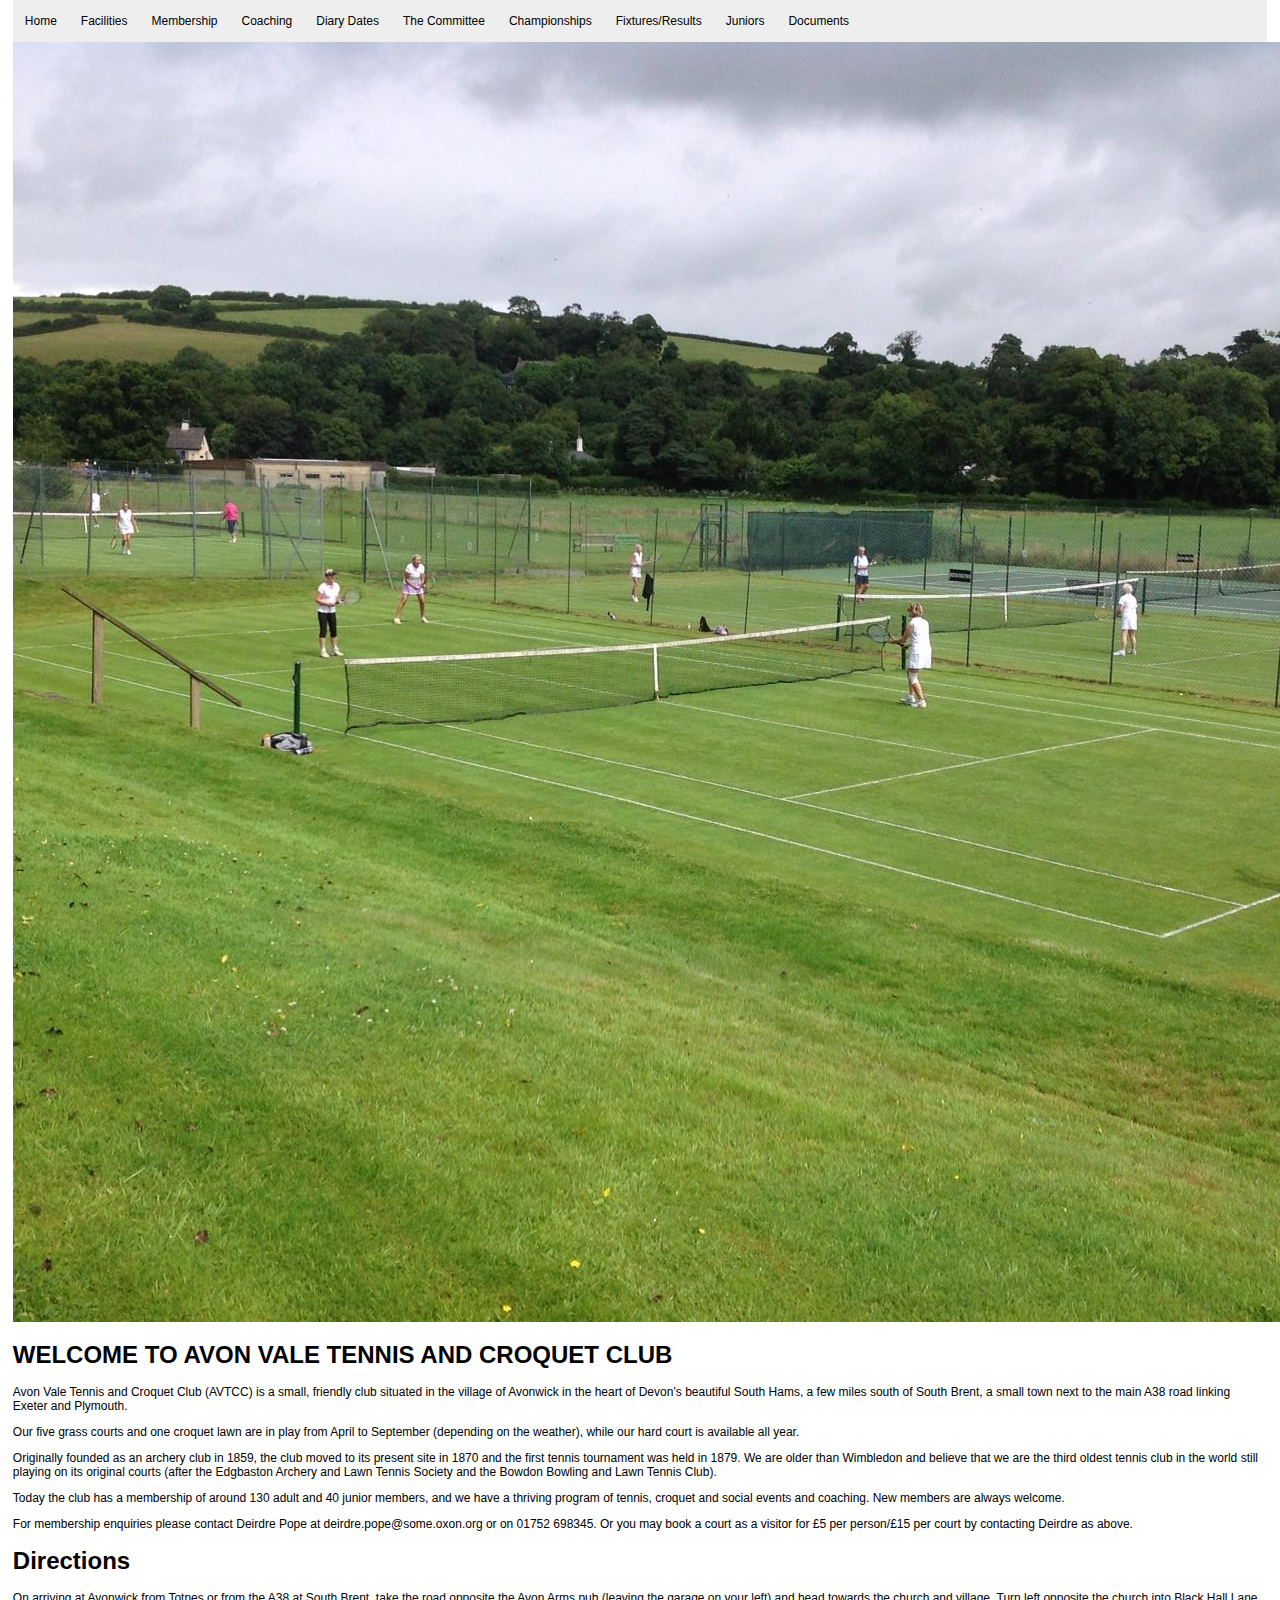
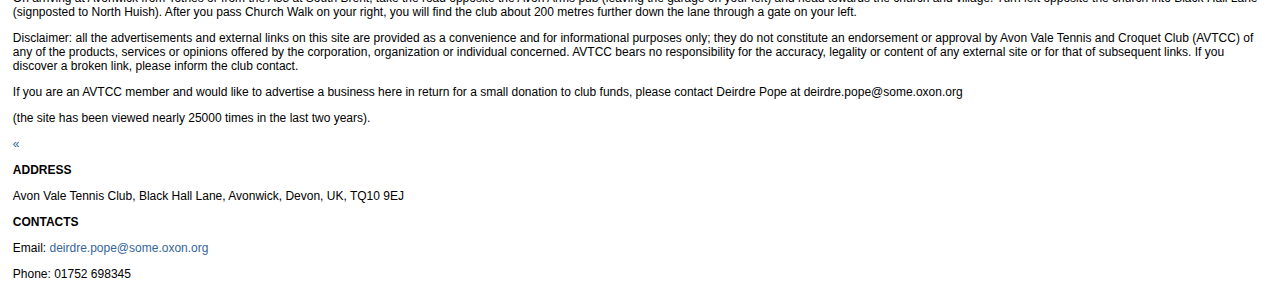
==== index.html @ 836aaab0 "first version" ====
<!doctype html>
<html>
<head>
	<title>Home::2023Pyramid</title>
  <link rel="stylesheet" type="text/css" href="static/styles/styles.css">


</head>
<body>
<div class="container">
  <ul class="menu">
    <li class="mynavbar-brand"><a href="index.html">Home</a></li>
    <li><a href="facilities/index.html">Facilities</a></li>
    <li><a href="membership/index.html">Membership</a></li>
    <li><a href="coaching/index.html">Coaching</a></li>
    <li><a href="diarydates/index.html">Diary Dates</a></li>
    <li><a href="committee/index.html">The Committee</a></li>
    <li><a href="championships/index.html">Championships</a></li>
    <li><a href="fixturesresults/index.html">Fixtures/Results</a></li>
    <li><a href="juniors/index.html">Juniors</a></li>
    <li><a href="documents/index.html">Documents</a></li>
   </ul>
</div>
  
<div>


<img src="static/pictures/2016/08/img_1331-e1481120013680.jpg"/>
<h1>WELCOME TO AVON VALE TENNIS AND CROQUET CLUB</h1>


<p>Avon Vale Tennis and Croquet Club (AVTCC) is a small, friendly club situated 
in the village of Avonwick in the heart of Devon’s beautiful South Hams, a few miles south of South Brent, 
a small town next to the main A38 road linking Exeter and Plymouth.</p>
<p>Our five grass courts and one croquet lawn are in play from April to September (depending on the weather), 
while our hard court is available all year.</p>

<p>Originally founded as an archery club in 1859, the club moved to its present site in 1870 and the 
first tennis tournament was held in 1879. We are older than Wimbledon and believe that we are the 
third oldest tennis club in the world still playing on its original courts (after the Edgbaston 
Archery and Lawn Tennis Society and the Bowdon Bowling and Lawn Tennis Club).</p>

<p>Today the club has a membership of around 130 adult and 40 junior members, and we have a thriving program of 
tennis, croquet  and social events and coaching. New members are always welcome.</p>

<p>For membership enquiries please contact  Deirdre Pope at deirdre.pope@some.oxon.org or on 01752 698345. 
Or you may book a court as a visitor for £5 per person/£15 per court by contacting Deirdre as above.</p>


<h1>Directions</h1>

<p>On arriving at Avonwick from Totnes or from the A38 at South Brent, take the road opposite the Avon Arms 
pub (leaving the garage on your left) and head towards the church and village. Turn left opposite the 
church into Black Hall Lane (signposted to North Huish). After you pass Church Walk on your right, 
you will find the club about 200 metres further down the lane through a gate on your left.</p>

<p>Disclaimer: all the advertisements and external links on this site are provided as a convenience 
and for informational purposes only; they do not constitute an endorsement or approval by 
Avon Vale Tennis and Croquet Club (AVTCC) of any of the products, services or opinions offered 
by the corporation, organization or individual concerned. AVTCC bears no responsibility for the accuracy, 
legality or content of any external site or for that of subsequent links. If you discover a broken link, 
please inform the club contact.</p>

<p>If you are an AVTCC member and would like to advertise a business here in return for a small 
donation to club funds, please contact Deirdre Pope at deirdre.pope@some.oxon.org</p>

<p>(the site has been viewed nearly 25000 times in the last two years).</p>

</div>
<link rel="stylesheet" type="text/css" href="_debug_toolbar/static/toolbar/toolbar_button.css" />

<div id="pDebug">
    <div  id="pDebugToolbarHandle">
        <a title="Show Toolbar" id="pShowToolBarButton"
           href="_debug_toolbar/34343031313933323936.html" target="pDebugToolbar">&#171;</a>
    </div>
</div>
</body>
			<div class="wpb_wrapper break_links">
									<p>
						<strong>ADDRESS</strong><br />
						<p>Avon Vale Tennis Club, Black Hall Lane, Avonwick, Devon, UK, TQ10 9EJ</p>
					</p>
				
									<p><strong>CONTACTS</strong></p>

											<p>Email: <a href="mailto:deirdre.pope@some.oxon.org">deirdre.pope@some.oxon.org</a></p>
																<p>Phone: 01752 698345</p>
																							</div>
</html>
---- static/styles/styles.css ----
html {
	background: #555555 /*url('../images/pagebg.png') top left repeat-x;*/
	text-align: center;
	margin: 0;
	padding: 0;
}
body {
	text-align: left;
	width: 98%;
	margin: 0 auto;
	padding: 0;
	font-size: 12px;
	font-family:"Lucida Grande","Lucida Sans Unicode",geneva,verdana,sans-serif;
}
body1 {
	text-align: left;
	width: "100%";
	margin: 0 auto;
	padding: 0;
	font-size: 12px;
	font-family:"Lucida Grande","Lucida Sans Unicode",geneva,verdana,sans-serif;
}
a {
	color: #286571;
}
.mynavbar-brand {
  height: 16px;
  font-size:100%;
  text-align:middle;
}
ul.menu {
  list-style-type: none;
  margin: 0;
  padding: 0;
  overflow: hidden;
  text-align:middle;
  /*display:inline-block;*/
  background-color: #eee;
}

.menu li {
  float: left;
}

.menu li a {
  display: block;
  color: black;
  text-align: center;
  padding: 14px 12px;
  text-decoration: none;
}

.menu li a:hover {
  background-color: #ccc;
}
home.ul {
  list-style-type: none;
  margin: 0;
  padding: 0;
  overflow: hidden;
  background-color: #ffffff;
}

home li {
/*  float: left;
*/}

home li a {
/*  display: block;
  color: black;
  text-align: center;
  padding: 16px;
  text-decoration: none;
*/}

home li a:hover {
 background-color: #dddddd00;
}

.fcc-btn {
  background-color: #efef09;
  color: black;
  font-size:100%;
  font-weight: bold;
  padding: 2px 8px;
  border-color: black;
  border-radius:4px;
  border-width: 1px;
}
.fcc-btn:hover {
  background-color: #bbb;
}

#header {
	height: 132px;
	margin: 10px 10px 0 10px;
	background: url('http://localhost:6543/static/images/headerbg.png') top left no-repeat;
}

#header h1 {
	padding: 0;
	margin: 0;
	padding-top: 30px;
	padding-left: 180px;
	color: #fff;
	position: relative;
	font-size: 36px;
}
#header h1 .subtitle {
	font-size: 60%;
	position: absolute;
	left: 240px;
	top: 70px;
}
ul#mainmenu {
	margin: 0;
	padding: 0 10px;
	background: url('http://localhost:6543/static/images/menubg.png') top left no-repeat;
	height: 38px;
}
ul#mainmenu li {
	list-style-type: none;
	margin: 0;
	padding: 0;
	position: relative;
	display: inline;
	float: left;
}
ul#mainmenu li a {
	color: #fff;
	float: left;
	height: 31px;
	display: block;
	line-height: 30px;
	vertical-align: middle;
	padding: 0 10px;
	font-size: 12px;
	text-decoration: none;
	background: url('http://localhost:6543/static/images/menu-item-border.png') left top no-repeat;
}
ul#mainmenu li a:hover, ul#mainmenu li a.active {
	background: url('http://localhost:6543/static/images/menu-item-actibg.png') left top no-repeat;
}
ul#mainmenu li.first a {
	background: none;
}
ul#mainmenu li.first a:hover, ul#mainmenu li.first a.active {
	background: url('http://localhost:6543/static/images/menu-item-actibg-first.png') left top no-repeat;
}
ul#mainmenu li.loginlogout{
    float: right;
    right: 10px;
}
ul#mainmenu li.loginlogout a:hover{
    background: url('http://localhost:6543/static/images/menu-item-border.png') left top no-repeat;
}
#content {
	background: #fff; /*url('../images/contentbg.png') left bottom no-repeat;*/
  /*width : 899px;*/
	margin : 0 10px 10px 10px;
	padding: 0 10px;
}
#content .currentpage {
	margin-top: 0;
}
/* Login form*/
#loginform{
    text-align: center;
}
form.loginfields{
    text-align: left;
    width: 270px;
    background: url('http://localhost:6543/static/images/loginbg.png') top left no-repeat;
    padding: 0;
    margin: 0 auto;
    border: 0;
}
form.loginfields h2{
    font-size: 16px;
    float: left;
    padding: 0;
    margin: 5px;
    margin-top: 0;
    background: url('http://localhost:6543/static/images/loginheader-left.png') top left no-repeat;
}
* html form.loginfields h2{
    margin-left: 3px;
    width: 80px;
    text-align: center;
}
form.loginfields h2 span{
    background: url('http://localhost:6543/static/images/loginheader-right.png') right top no-repeat;
    height: 30px;
    line-height: 30px;
    display: block;
    font-size: 100%;
    font-weight: normal;
    color: #fff;
    padding: 0 10px;
}
*+html form.loginfields h2 span{
    padding: 0 20px;
}
form.loginfields label{
    clear: left;
    float: left;
    margin-top: 5px;
    margin-left: 10px;
    width: 65px;
    line-height: 31px;
    vertical-align: middle;
}
form.loginfields input.text{
    float: left;
    margin-left: 10px;
    margin-top: 5px;
    width: 165px;
    height: 21px;
    padding: 5px;
    border: 0;
    background: url('http://localhost:6543/static/images/inputbg.png') top left no-repeat;
    color: #fff;
}
form.loginfields input#submit{
    background: url('http://localhost:6543/static/images/loginbottombg.png') bottom left no-repeat;
    width: 270px;
    height: 61px;
    border: 0;
    margin-top: 10px;
    color: #fff;
    padding: 10px 140px 20px 10px;
}
* html form.loginfields input#submit{
    clear: both;
    margin-left: -10px;
}
/* Sidebar */
.sidebar {
  border: 1px solid #cce;
  background-color: #eee;
  margin: 0.5em;
  margin-left: 1.5em;
  padding: 1em;
  float: right;
  width: 200px;
  font-size: 88%;
  background-color: #fffe1;
  background-repeat:repeat-x;
}
.sidebar h2 {
  margin-top: 0;
  color: black;
}
.sidebar ul {
  margin-left: 1.5em;
  padding-left: 0;
}

#sb_top {
  clear: right;
}
#sb_bottom {
  clear: right;
}
#getting_started {
  margin-left: 20px;
}
#getting_started_steps a {
  text-decoration: none;
}
#getting_started_steps a:hover {
  text-decoration: underline;
}
#getting_started_steps li {
  margin-bottom: 0.5em;
}
/* Other and footer */
#footer {
	background: #fff;
	padding: 10px;
	color:#888888;
	font-size:90%;
}
.flogo {
	float:left;
	margin-bottom:0px;
	padding-left:20px;
	padding-right:20px;
	padding-top:0px;
}
.foottext p {
	margin: 0; padding: 0;
}
.code {
font-family:monospace;
font-size:127%;
}
span.code {
background:#EEEEEE none repeat scroll 0% 0%;
font-weight:bold;
}
.flash {
font-size:120%;
font-weight:bolder;
margin:0pt auto 0.5em;
width:680px;
}
#flash div {
padding:5px 15px 15px 55px;
}
#flash .ok {
background:#EEEEFF url(http://localhost:6543/static/images/ok.png) no-repeat scroll left center;
border:1px solid #CCCCEE;
}
#flash .warning {
background:#FF9999 url(http://localhost:6543/static/images/error.png) no-repeat scroll left center;
border:1px solid #FF3333;
}
#flash .alert {
background:#FFFF99 url(http://localhost:6543/static/images/info.png) no-repeat scroll left center;
border:1px solid #FFFF00;
}
.notice {
background:#EEEEFF url(http://localhost:6543/static/images/info.png) no-repeat scroll left center;
border:1px solid #CCCCEE;
margin:0.5em auto;
padding:15px 10px 15px 55px;
width:680px;
}
.fielderror {
color:red;
font-weight:bold;
}
div.clearingdiv {
clear:both;
}

.odd {
background:#e0e0e0
}
table.results{
 background-color:#d0d0d0;
 font: x-small "Lucida Grande", "Lucida Sans Unicode", geneva, verdana, sans-serif;
 /*border-width:1px solid;*/
 padding:1px;
}
table.results td{
  border-width: 1px;
  padding: 4px;
}
table.results tr.odd{
	background-color:#ffffff;
  border-width:1px;
  border:1px solid;  
}
table.results tr.even{
	background-color:#f4f4f4;
  /*border-width:1px;*/
  /*border=1px solid;*/
}
table.results tr.reddy{
	background-color:#ffdddd;
  border:1px solid;
}
table.results tr.green{
	background-color:#ddffdd;
  border:1px solid;
}
table.results tr.blue{
	background-color:#e0f8ff;
  border:1px solid;
}
table.results tr.none{
	background-color:#ffffff;
  border:1px solid;
  border-width:1px;
}
table.results tr.totals{
	background-color:#efefef;
  border:1px solid;
}
table.results th {
	text-align: center;
  border-width: 1px;
  /*border:1px solid;*/
}

table.maintables {
  width:899px;
  text-align: center;
  background-color:#ffffff;
}
table.maintables tr{
  width: 100%;
  text-align: center;
  vertical-align: top;
}
table.maintables td{
  width: 100%;
  text-align: center;
  vertical-align: top;
}

table.simple{
  background-color:#dfdfdf;
}
table.simple td{
  background-color:#ffffff;
}

a.link, a, a.active {
  color: #369;
  text-decoration: none;
}

.checkbox, .radio {
    white-space: nowrap;
    float: left;
    width: 8em;
}
.checkbox:hover, .radio:hover {
    background: yellow;
}
.details_y .checkbox {
    width: 10em;
}
.details_x .checkbox {
    width: 10em;
}
.details_y .radio {
    width: 10em;
}
.details_x .radio {
    width: 10em;
}
table.summary td {
    white-space: nowrap;
}
table.navtable{
 background-color:#ffffff;
 font: x-small "Lucida Grande", "Lucida Sans Unicode", geneva, verdana, 
                sans-serif;
}
table.navtable tr {
	background-color:#ffffff;
}
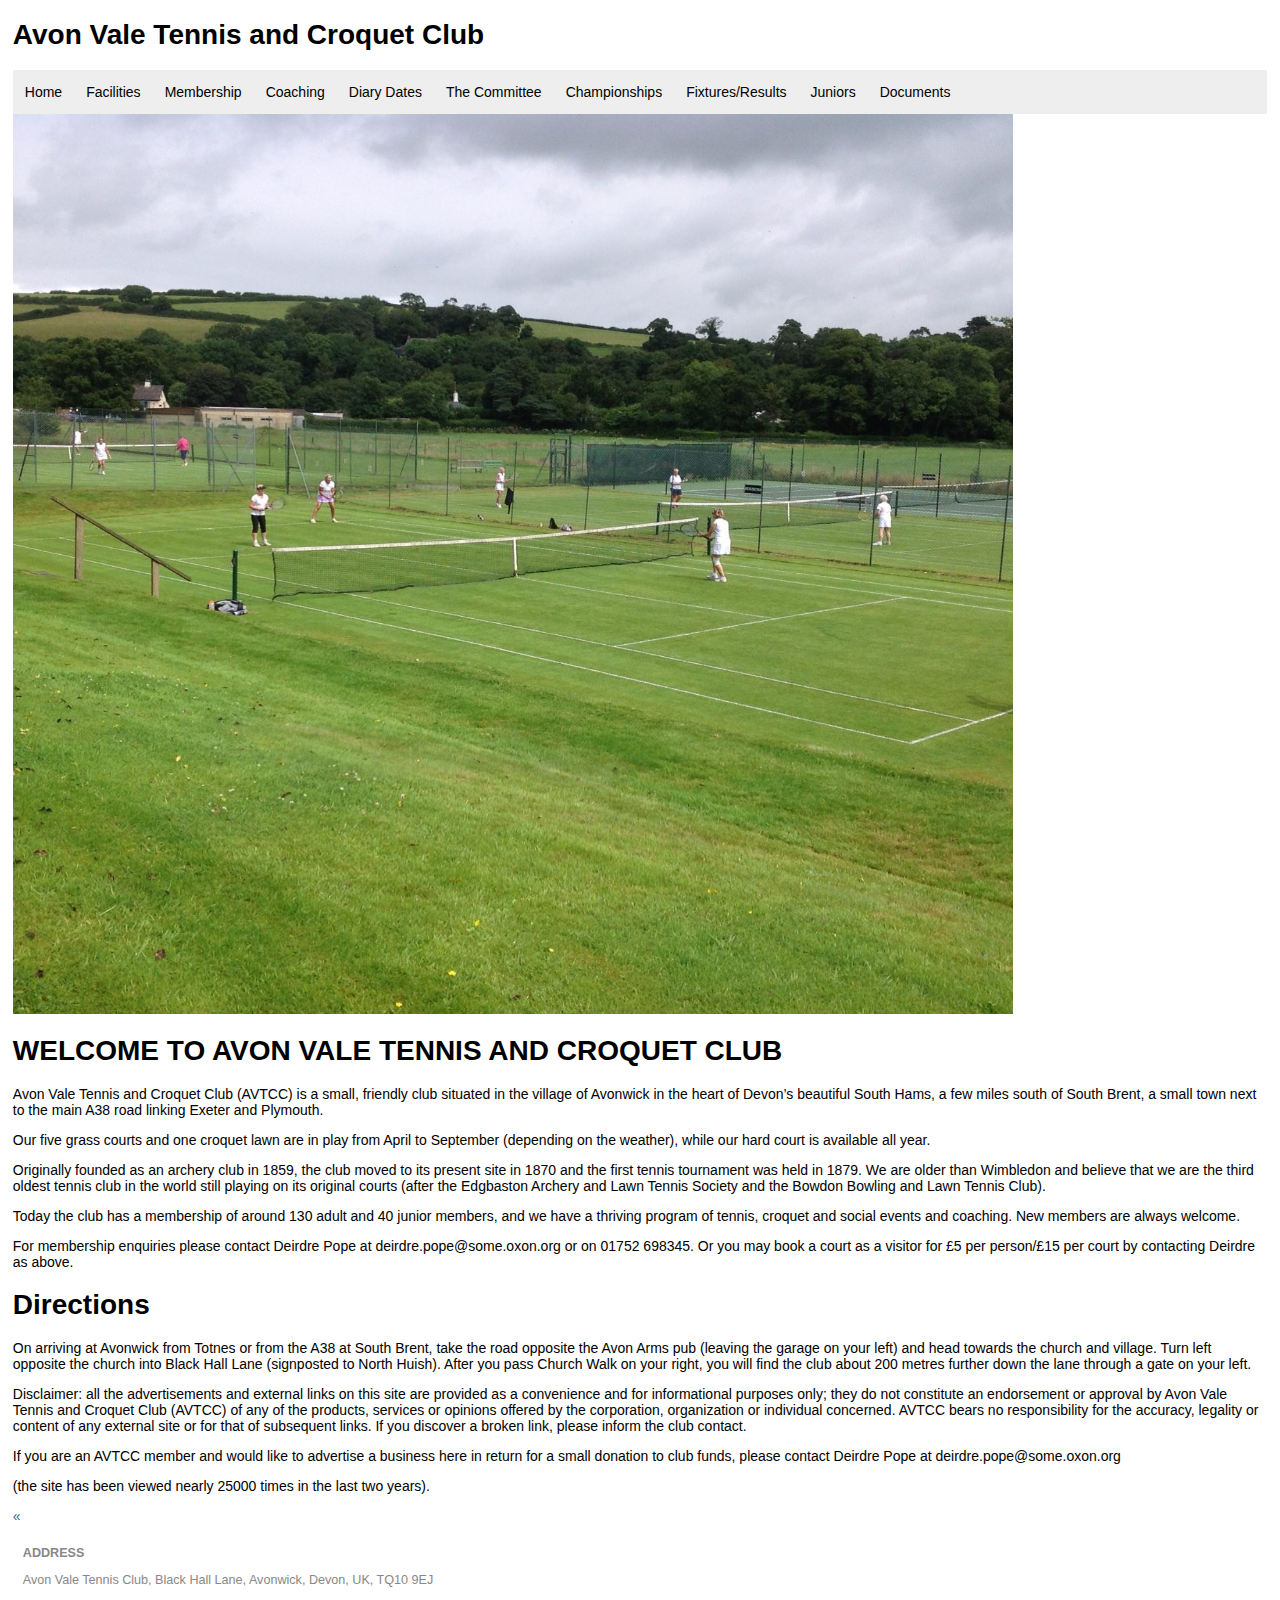
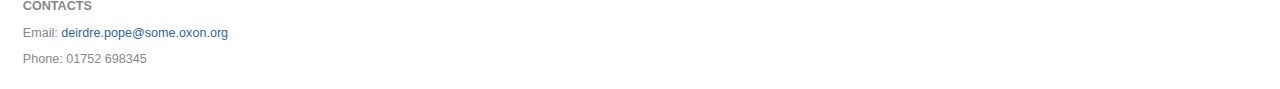
==== commit f4202f39: "new version" ====
--- a/index.html
+++ b/index.html
@@ -1,12 +1,33 @@
 <!doctype html>
 <html>
 <head>
-	<title>Home::2023Pyramid</title>
+	<title>Home::Avonvale</title>
   <link rel="stylesheet" type="text/css" href="static/styles/styles.css">
+  <script src="https://ajax.googleapis.com/ajax/libs/jquery/3.3.1/jquery.min.js">></script>
+  <style>
+        table {
+            margin: 0 auto;
+        }
+        tr,
+        th,
+        td {
+            border: 0px solid black;
+            padding: 2px 5px;
+        }
+        th {
+            background-color: rgb(220, 220, 220);
+        }
+        .GFG {
+            background: rgb(240, 240, 240);
+        }
+    </style>
+    <script>
+        $(document).ready(function () {
+            $("table tbody tr:nth-child(2n)").addClass("GFG");
+        });
+    </script>
 
-
-</head>
-<body>
+<h1>Avon Vale Tennis and Croquet Club</h1>
 <div class="container">
   <ul class="menu">
     <li class="mynavbar-brand"><a href="index.html">Home</a></li>
@@ -21,11 +42,13 @@
     <li><a href="documents/index.html">Documents</a></li>
    </ul>
 </div>
-  
-<div>
+
+</head>
+<body>
 
 
-<img src="static/pictures/2016/08/img_1331-e1481120013680.jpg"/>
+
+<img src="static/pictures/2016/08/img_1331-e1481120013680.jpg" width=1000 height=900/>
 <h1>WELCOME TO AVON VALE TENNIS AND CROQUET CLUB</h1>
 
 
@@ -72,19 +95,19 @@
 <div id="pDebug">
     <div  id="pDebugToolbarHandle">
         <a title="Show Toolbar" id="pShowToolBarButton"
-           href="_debug_toolbar/34343031313933323936.html" target="pDebugToolbar">&#171;</a>
+           href="_debug_toolbar/34343232393738393736.html" target="pDebugToolbar">&#171;</a>
     </div>
 </div>
 </body>
-			<div class="wpb_wrapper break_links">
-									<p>
-						<strong>ADDRESS</strong><br />
-						<p>Avon Vale Tennis Club, Black Hall Lane, Avonwick, Devon, UK, TQ10 9EJ</p>
-					</p>
-				
-									<p><strong>CONTACTS</strong></p>
+<div id="footer">
+  <p>
+  <strong>ADDRESS</strong><br />
+  <p>Avon Vale Tennis Club, Black Hall Lane, Avonwick, Devon, UK, TQ10 9EJ</p>
+  </p>
 
-											<p>Email: <a href="mailto:deirdre.pope@some.oxon.org">deirdre.pope@some.oxon.org</a></p>
-																<p>Phone: 01752 698345</p>
-																							</div>
+  <p><strong>CONTACTS</strong></p>
+
+  <p>Email: <a href="mailto:deirdre.pope@some.oxon.org">deirdre.pope@some.oxon.org</a></p>
+  <p>Phone: 01752 698345</p>
+</div>
 </html>
--- a/static/styles/styles.css
+++ b/static/styles/styles.css
@@ -9,17 +9,10 @@
 	width: 98%;
 	margin: 0 auto;
 	padding: 0;
-	font-size: 12px;
+	font-size: 14px;
 	font-family:"Lucida Grande","Lucida Sans Unicode",geneva,verdana,sans-serif;
 }
-body1 {
-	text-align: left;
-	width: "100%";
-	margin: 0 auto;
-	padding: 0;
-	font-size: 12px;
-	font-family:"Lucida Grande","Lucida Sans Unicode",geneva,verdana,sans-serif;
-}
+
 a {
 	color: #286571;
 }
